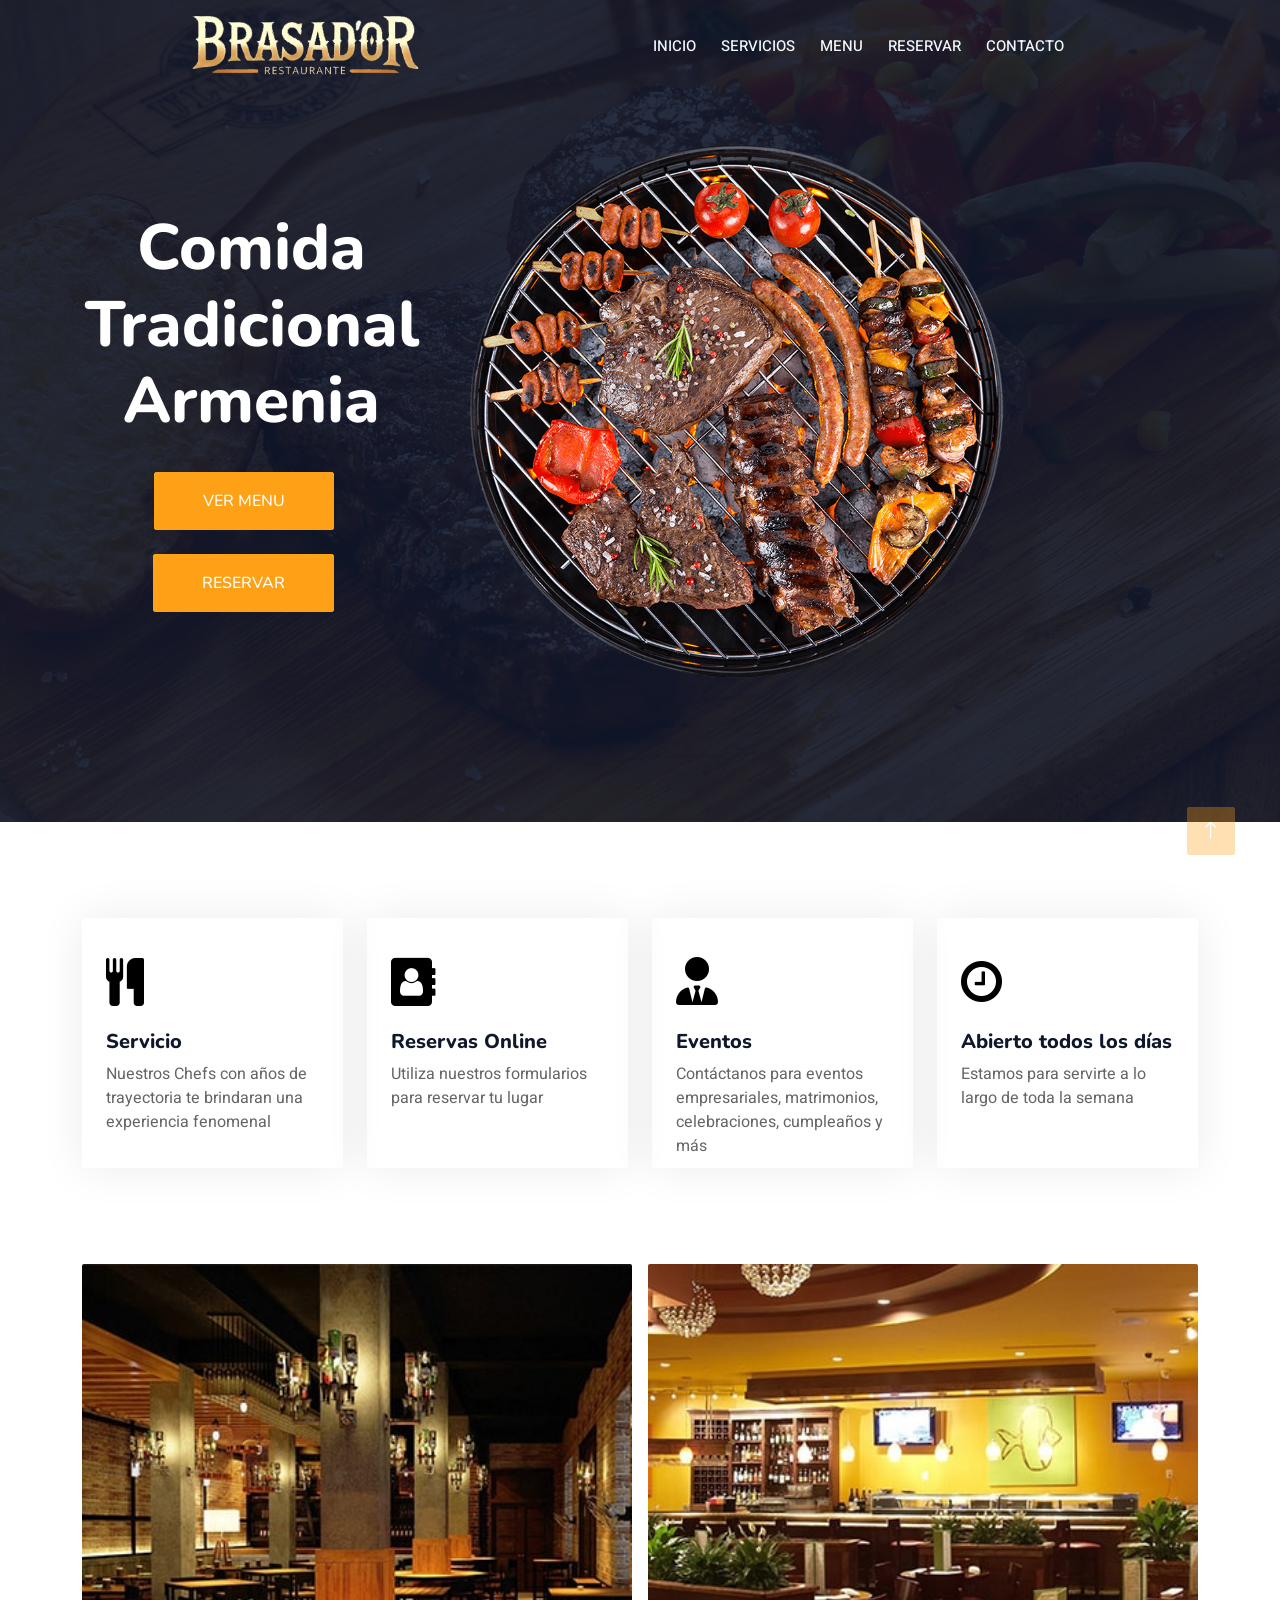
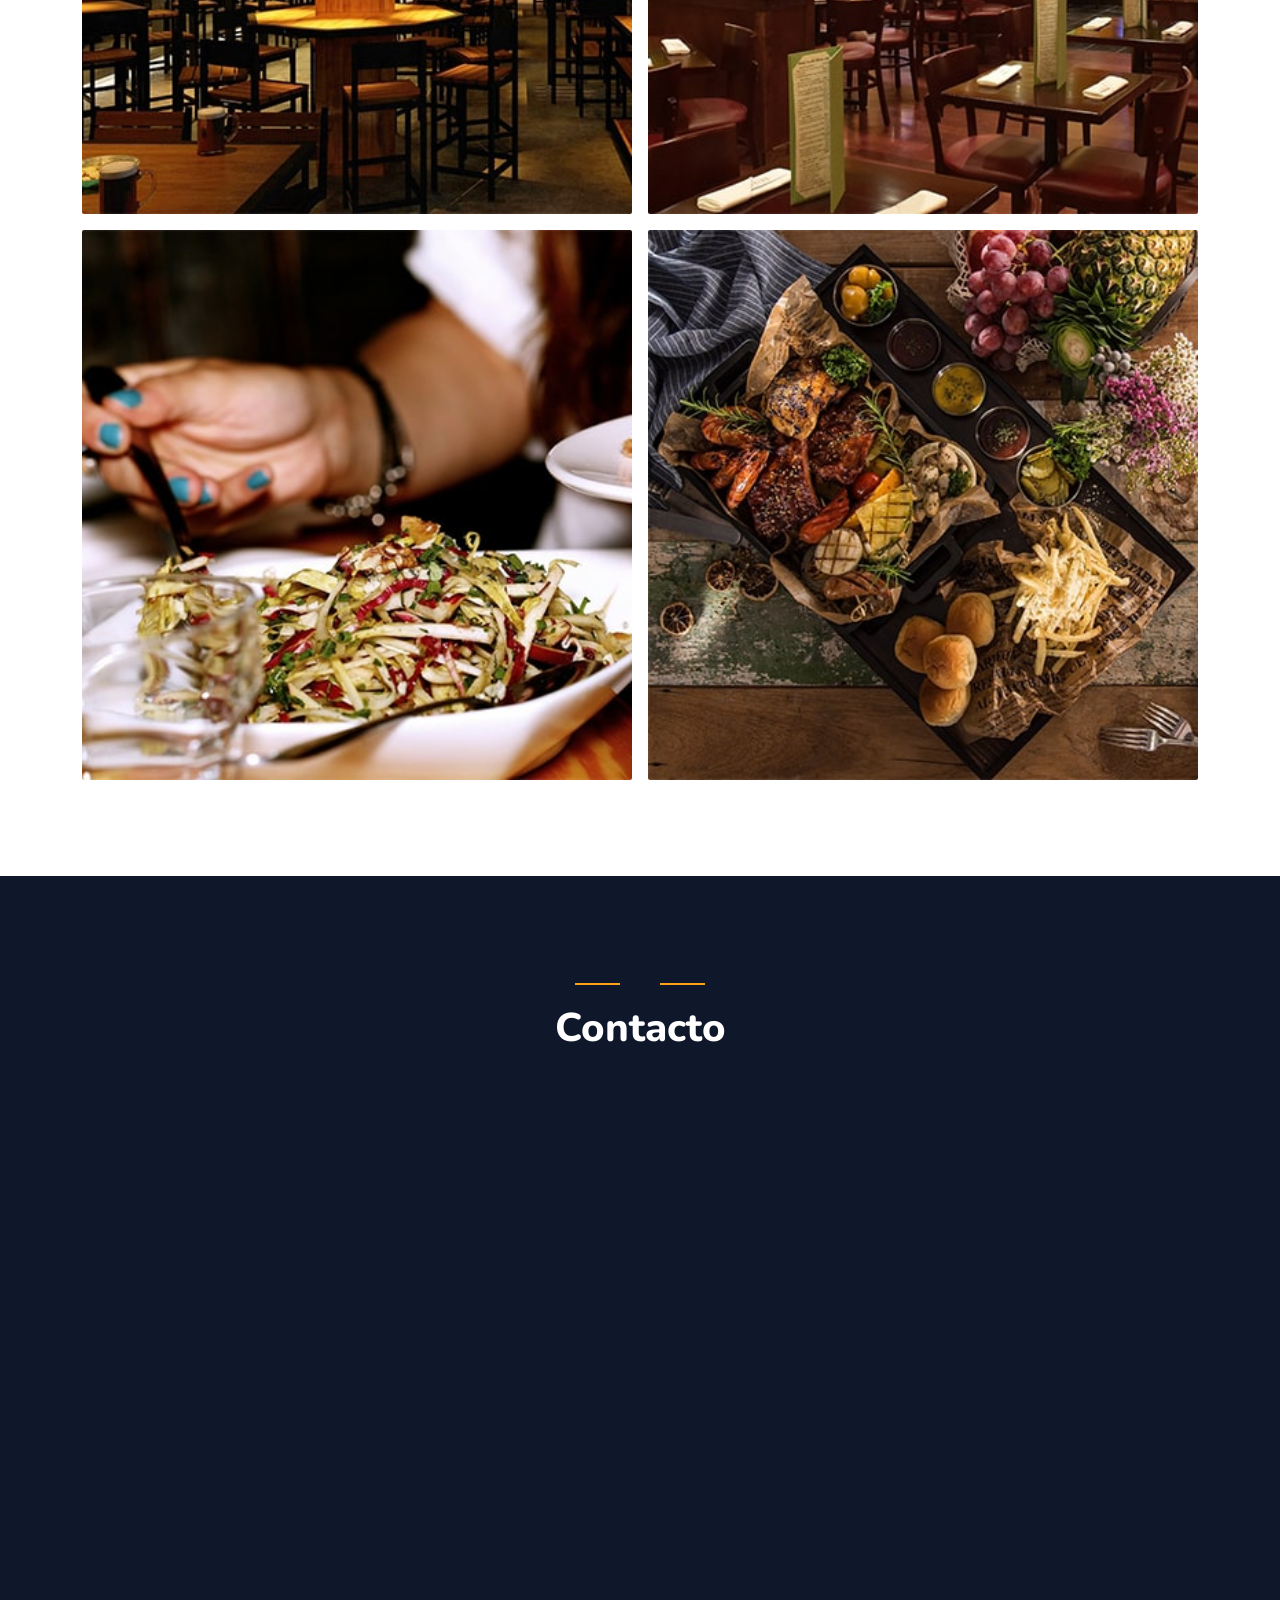
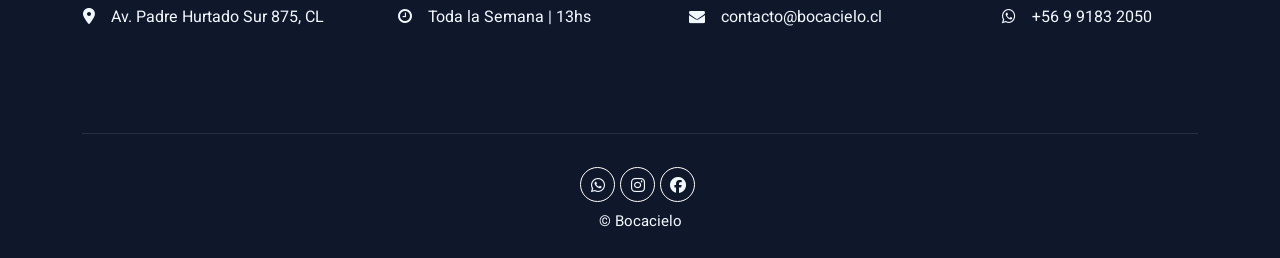
==== index.html @ 7948d5fb "Initial project" ====
<!DOCTYPE html>
<html lang="en">

<head>
    <meta charset="utf-8">
    <title>Bocacielo</title>
    <meta content="width=device-width, initial-scale=1.0" name="viewport">
    <meta content="" name="keywords">
    <meta content="" name="description">

    <!-- Favicon -->
    <link href="img/favicon.ico" rel="icon">

    <!-- Google Web Fonts -->
    <link rel="preconnect" href="https://fonts.googleapis.com">
    <link rel="preconnect" href="https://fonts.gstatic.com" crossorigin>
    <link href="https://fonts.googleapis.com/css2?family=Heebo:wght@400;500;600&family=Nunito:wght@600;700;800&family=Pacifico&display=swap" rel="stylesheet">

    <!-- Icon Font Stylesheet -->
    <link href="https://cdnjs.cloudflare.com/ajax/libs/font-awesome/6.6.0/css/all.min.css" rel="stylesheet">
    <link rel="stylesheet" href="./css/font-awesome.min.css">
    <link href="https://cdn.jsdelivr.net/npm/bootstrap-icons@1.4.1/font/bootstrap-icons.css" rel="stylesheet">

    <!-- Libraries Stylesheet -->
    <link href="lib/animate/animate.min.css" rel="stylesheet">
    <link href="lib/owlcarousel/assets/owl.carousel.min.css" rel="stylesheet">
    <link href="lib/tempusdominus/css/tempusdominus-bootstrap-4.min.css" rel="stylesheet" />

    <!-- Customized Bootstrap Stylesheet -->
    <link href="css/bootstrap.min.css" rel="stylesheet">

    <!-- Template Stylesheet -->
    <link href="css/style.css" rel="stylesheet">
</head>

<body>
    
    <div class="bg-white p-0">
        <!-- Spinner Start -->
        <div id="spinner" class="show bg-white position-fixed translate-middle w-100 vh-100 top-50 start-50 d-flex align-items-center justify-content-center">
            <div class="spinner-border text-primary" style="width: 3rem; height: 3rem;" role="status">
                <span class="sr-only">Loading...</span>
            </div>
        </div>

        <!--  -->
        <!-- Navbar & Hero Start -->
        <div class="position-relative p-0">

            
            <span style="opacity: 0.5; position: absolute; left: 0px; top: 0px; z-index: 0; height: 100%; width: 100%; z-index: 0">
                <video controls autoplay loop muted width="100%" height="100%" style=" object-fit: cover;">
                    <source src="img/capture.webm" type="video/webm">
                </video>
            </span>
            <nav style="padding-left: 15% !important; padding-right: 15% !important;"
            class="navbar navbar-expand-lg navbar-dark bg-dark px-4 px-lg-5 py-3 py-lg-0">
                <a href="" class="navbar-brand p-0">
                    <img style="margin-top:0px" src="img/logo_new.png" alt="Logo">
                    <!--<h2 class="text-primary" style="display: inline; padding-top: 5px;"><i class="fa fa-utensils me-3"></i>Bocacielo</h2>-->
                </a>
                <button class="navbar-toggler" type="button" data-bs-toggle="collapse" data-bs-target="#navbarCollapse">
                    <span class="fa fa-bars"></span>
                </button>
                <div class="collapse navbar-collapse" id="navbarCollapse">
                    <div class="navbar-nav ms-auto py-0 pe-4">
                        <a href="#home" class="nav-item nav-link">Inicio</a>
                        <a href="#services" class="nav-item nav-link">Servicios</a>
                        <a target="_blank" href="https://smartmenu.agorapos.com/?id=qrqw7jt8#/" class="nav-item nav-link">Menu</a>
                        <!--<a href="#reserve" class="nav-item nav-link">Reservar</a>-->
                        <a href="#" class="nav-item nav-link">Reservar</a>
                        <a href="#contact" class="nav-item nav-link">Contacto</a>
                    </div>
                    <!--<a href="" class="btn btn-primary py-2 px-4">Reservar</a>-->
                </div>
            </nav>
            
        <!-- Spinner End -->
            <div class="py-5 bg-dark hero-header mb-5" id="home" style=" z-index: 0;">
                <div class="container my-5 py-5">
                    <div class="row align-items-center g-5">
                        <div class="col-xm-3 col-lg-4 text-center text-xm-start">
                            <h1 style="text-align: center;" class="display-3 text-white animated slideInLeft">Comida<br>Tradicional<br>Armenia</h1>
                            <br>
                            <span style="position: relative;">
                                <span class="separator-buttons">
                                    <a target="_blank" href="https://smartmenu.agorapos.com/?id=qrqw7jt8#/" class="btn btn-primary py-sm-3 px-sm-5 me-3 animated slideInLeft">Ver Menu</a>
                                </span>
                                <br> <br>
                                <span>
                                    <!--<a href="#reserve" class="btn btn-primary py-sm-3 px-sm-5 me-3 animated slideInLeft">Reservar</a>-->
                                    <a href="#" class="btn btn-primary py-sm-3 px-sm-5 me-3 animated slideInLeft">Reservar</a>
                                </span>
                            </span>
                        </div>
                        <div class="col-lg-6 text-center text-lg-end overflow-hidden">
                            <img class="img-fluid" src="img/hero.png" alt="">
                        </div>
                    </div>
                </div>
            </div>
            
        </div>

        

        <!-- Navbar & Hero End -->


        <!-- Service Start -->
        <div class="py-5" id="services">
            <div class="container">
                <div class="row g-4">
                    <div class="col-lg-3 col-sm-6 wow fadeInUp" data-wow-delay="0.1s">
                        <div class="service-item rounded pt-3">
                            <div class="p-4">
                                <i class="fa fa-3x fa-cutlery text-primary mb-4 fa-color-black"></i>
                                <h5>Servicio</h5>
                                <p>Nuestros Chefs con años de trayectoria te brindaran una experiencia fenomenal</p>
                            </div>
                        </div>
                    </div>
                    <div class="col-lg-3 col-sm-6 wow fadeInUp" data-wow-delay="0.3s">
                        <div class="service-item rounded pt-3">
                            <div class="p-4">
                                <i class="fa fa-3x fa-address-book text-primary mb-4 fa-color-black"></i>
                                <h5>Reservas Online</h5>
                                <p>Utiliza nuestros formularios para reservar tu lugar</p>
                            </div>
                        </div>
                    </div>
                    <div class="col-lg-3 col-sm-6 wow fadeInUp" data-wow-delay="0.5s">
                        <div class="service-item rounded pt-3">
                            <div class="p-4">
                                <i class="fa fa-3x fa-user-tie text-primary mb-4 fa-color-black"></i>
                                <h5>Eventos</h5>
                                <p>Contáctanos para eventos empresariales, matrimonios, celebraciones, cumpleaños y más</p>
                            </div>
                        </div>
                    </div>
                    <div class="col-lg-3 col-sm-6 wow fadeInUp" data-wow-delay="0.7s">
                        <div class="service-item rounded pt-3">
                            <div class="p-4">
                                <i class="fa fa-3x fa-clock-o text-primary mb-4 fa-color-black"></i>
                                <h5>Abierto todos los días</h5>
                                <p>Estamos para servirte a lo largo de toda la semana</p>
                            </div>
                        </div>
                    </div>
                </div>
            </div>
        </div>
        <!-- Service End -->


        <!-- About Start -->
        <div class="py-5">
            <div class="container">
                <div class="row g-5 align-items-center">
                    <div class="col-lg-12">
                        <div class="row g-3">
                            <div class="col-6 text-start">
                                <img class="img-fluid rounded w-100 wow zoomIn" data-wow-delay="0.1s" src="img/about-1.jpg">
                            </div>
                            <div class="col-6 text-start">
                                <img class="img-fluid rounded w-100 wow zoomIn" data-wow-delay="0.3s" src="img/about-2.jpg">
                            </div>
                            <div class="col-6 text-end">
                                <img class="img-fluid rounded w-100 wow zoomIn" data-wow-delay="0.5s" src="img/about-3.jpg">
                            </div>
                            <div class="col-6 text-end">
                                <img class="img-fluid rounded w-100 wow zoomIn" data-wow-delay="0.7s" src="img/about-4.jpg">
                            </div>
                        </div>
                    </div>
                    
                </div>
            </div>
        </div>
        <!-- About End -->

        <!-- Reservation Start -->
    <!--<section id="reserve" class="menu section-bg pt-5">
      <div class="container aos-init aos-animate" data-aos="fade-up">
        <div class="text-center wow fadeInUp" data-wow-delay="0.1s">
            <h5 class="section-title ff-secondary text-center text-primary fw-normal">&#8287;&#8287;&#8287;&#8287;&#8287;</h5>
            <h1 class="mb-5">Reservar</h1>
        </div>

        <div class="row aos-init aos-animate" data-aos="fade-up" data-aos-delay="100">
          <div class="col-lg-12 d-flex justify-content-center" style=" font-size: 100px">
            <iframe src="https://reservate.cl/reservation/restaurant/bocacielo" width="1000" height="450" frameborder="0"></iframe>
          </div>
        </div>
      </div>
    </section>-->

        <div class="modal fade" id="videoModal" tabindex="-1" aria-labelledby="exampleModalLabel" aria-hidden="true">
            <div class="modal-dialog">
                <div class="modal-content rounded-0">
                    <div class="modal-header">
                        <h5 class="modal-title" id="exampleModalLabel">Youtube Video</h5>
                        <button type="button" class="btn-close" data-bs-dismiss="modal" aria-label="Close"></button>
                    </div>
                    <div class="modal-body">
                        <!-- 16:9 aspect ratio -->
                        <div class="ratio ratio-16x9">
                            <iframe class="embed-responsive-item" src="" id="video" allowfullscreen allowscriptaccess="always"
                                allow="autoplay"></iframe>
                        </div>
                    </div>
                </div>
            </div>
        </div>
        <!-- Reservation Start -->

        <!-- Footer Start -->
        <div class="container-fluid bg-dark text-light footer pt-5 mt-5 wow fadeIn" data-wow-delay="0.1s">
            <div class="container py-5" id="contact">
                <div class="text-center wow fadeInUp" data-wow-delay="0.1s">
                    <h5 class="section-title ff-secondary text-center text-primary fw-normal">&#8287;&#8287;&#8287;&#8287;&#8287;</h5>
                    <h1 class="mb-5" style="color: white">Contacto</h1>
                </div>

                <iframe src="https://www.google.com/maps/embed?pb=!1m18!1m12!1m3!1d3330.2959628682856!2d-70.54283648775616!3d-33.41552747329249!2m3!1f0!2f0!3f0!3m2!1i1024!2i768!4f13.1!3m3!1m2!1s0x9662ce904ff8c703%3A0x4f5f0b0c83220804!2sAv.%20Padre%20Hurtado%20Sur%20875%2C%207571626%20Las%20Condes%2C%20Regi%C3%B3n%20Metropolitana%2C%20Chile!5e0!3m2!1ses-419!2sar!4v1721876546424!5m2!1ses-419!2sar" width="100%" height="450" style="border:0;" allowfullscreen="" loading="lazy" referrerpolicy="no-referrer-when-downgrade"></iframe>
        
                <div class="pt-5">
                    <div class="row g-5">
                        <div class="col-lg-3 col-md-6 center-sm">
                            <p class="mb-2"><i class="fa fa-map-marker-alt me-3"></i>Av. Padre Hurtado Sur 875, CL</p>
                        </div>
                        <div class="col-lg-3 col-md-6 center-sm">
                            <p class="mb-2"><i class="fa fa-clock-o me-3"></i>Toda la Semana | 13hs</p>
                        </div>
                        <div class="col-lg-3 col-md-6 center-sm">
                            <p class="mb-2"><i class="fa fa-envelope me-3"></i>contacto@bocacielo.cl</p>
                        </div>
                        <div class="col-lg-3 col-md-6 center-sm">
                            <a class="whatsapp-link" target="_blank" href="https://wa.me/56991832050" style="all: unset;">
                                <p class="mb-2"><i class="fa fa-whatsapp me-3"></i>+56 9 9183 2050</p>
                            </a>
                        </div>
                    </div>
                </div>
            </div>
            <div class="container pt-5">
                <div class="copyright">
                    <div class="row">
                        
                        <div class="d-flex pt-2" style="justify-content: center; align-items: center;">
                            <a target="_blank" class="btn btn-outline-light btn-social" href="https://wa.me/56991832050"><i class="fab fa-whatsapp"></i></a>
                            <a target="_blank" class="btn btn-outline-light btn-social" href="https://www.instagram.com/bocacielo"><i class="fab fa-instagram"></i></a>
                            <a target="_blank" class="btn btn-outline-light btn-social" href="https://www.facebook.com/Bocacielo/"><i class="fab fa-facebook-f"></i></a>
                        </div>
                        <div class="d-flex pt-2" style="justify-content: center; align-items: center;">&copy; Bocacielo</div>
                    </div>
                </div>
            </div>
        </div>
        <!-- Footer End -->


        <!-- Back to Top -->
        <a href="#home" class="btn btn-lg btn-primary btn-lg-square back-to-top"><i class="bi bi-arrow-up"></i></a>
    </div>

    <!-- JavaScript Libraries -->
    <script src="https://code.jquery.com/jquery-3.4.1.min.js"></script>
    <script src="https://cdn.jsdelivr.net/npm/bootstrap@5.0.0/dist/js/bootstrap.bundle.min.js"></script>
    <script src="lib/wow/wow.min.js"></script>
    <script src="lib/easing/easing.min.js"></script>
    <script src="lib/waypoints/waypoints.min.js"></script>
    <script src="lib/counterup/counterup.min.js"></script>
    <script src="lib/owlcarousel/owl.carousel.min.js"></script>
    <script src="lib/tempusdominus/js/moment.min.js"></script>
    <script src="lib/tempusdominus/js/moment-timezone.min.js"></script>
    <script src="lib/tempusdominus/js/tempusdominus-bootstrap-4.min.js"></script>

    <!-- Template Javascript -->
    <script src="js/main.js"></script>
</body>

</html>
---- css/style.css ----
/********** Template CSS **********/
:root {
    --primary: #FEA116;
    --light: #F1F8FF;
    --dark: #0F172B;
}
.text-primary { 
    color: white !important
  }

.ff-secondary {
    font-family: 'Pacifico', cursive;
}


.fw-medium {
    font-weight: 600 !important;
}

.fw-semi-bold {
    font-weight: 700 !important;
}

.back-to-top {
    position: fixed;
    display: none;
    right: 45px;
    bottom: 45px;
    z-index: 99;
}


/*** Spinner ***/
#spinner {
    opacity: 0;
    visibility: hidden;
    transition: opacity .5s ease-out, visibility 0s linear .5s;
    z-index: 99999;
}

#spinner.show {
    transition: opacity .5s ease-out, visibility 0s linear 0s;
    visibility: visible;
    opacity: 1;
}


/*** Button ***/
.btn {
    font-family: 'Nunito', sans-serif;
    font-weight: 500;
    text-transform: uppercase;
    transition: .5s;
}

.btn.btn-primary,
.btn.btn-secondary {
    color: #FFFFFF;
}

.btn-square {
    width: 38px;
    height: 38px;
}

.btn-sm-square {
    width: 32px;
    height: 32px;
}

.btn-lg-square {
    width: 48px;
    height: 48px;
}

.btn-square,
.btn-sm-square,
.btn-lg-square {
    padding: 0;
    display: flex;
    align-items: center;
    justify-content: center;
    font-weight: normal;
    border-radius: 2px;
}


/*** Navbar ***/
.navbar-dark .navbar-nav .nav-link {
    position: relative;
    margin-left: 25px;
    padding: 35px 0;
    font-size: 15px;
    color: var(--light) !important;
    text-transform: uppercase;
    font-weight: 500;
    outline: none;
    transition: .5s;
}

.sticky-top.navbar-dark .navbar-nav .nav-link {
    padding: 20px 0;
}

.navbar-dark .navbar-nav .nav-link:hover,
.navbar-dark .navbar-nav .nav-link.active {
    color: var(--primary) !important;
}

.navbar-dark .navbar-brand img {
    max-height: 60px;
    transition: .5s;
}

.sticky-top.navbar-dark .navbar-brand img {
    max-height: 45px;
}

@media (max-width: 991.98px) {
    .sticky-top.navbar-dark {
        position: relative;
    }

    .navbar-dark .navbar-collapse {
        margin-top: 15px;
        border-top: 1px solid rgba(255, 255, 255, .1)
    }

    .navbar-dark .navbar-nav .nav-link,
    .sticky-top.navbar-dark .navbar-nav .nav-link {
        padding: 10px 0;
        margin-left: 0;
    }

    .navbar-dark .navbar-brand img {
        max-height: 45px;
    }
}

@media (min-width: 992px) {
    .navbar-dark {
        position: absolute;
        width: 100%;
        top: 0;
        left: 0;
        z-index: 999;
        background: transparent !important;
    }
    
    .sticky-top.navbar-dark {
        position: fixed;
        background: var(--dark) !important;
    }
}


/*** Hero Header ***/
.hero-header {
    background: linear-gradient(rgba(15, 23, 43, .9), rgba(15, 23, 43, .9)), url(../img/bg-hero.jpg);
    background-position: center center;
    background-repeat: no-repeat;
    background-size: cover;
}

.hero-header img {
    animation: imgRotate 50s linear infinite;
}

@keyframes imgRotate { 
    100% { 
        transform: rotate(360deg); 
    } 
}

.breadcrumb-item + .breadcrumb-item::before {
    color: rgba(255, 255, 255, .5);
}


/*** Section Title ***/
.section-title {
    position: relative;
    display: inline-block;
}

.section-title::before {
    position: absolute;
    content: "";
    width: 45px;
    height: 2px;
    top: 50%;
    left: -55px;
    margin-top: -1px;
    background: var(--primary);
}

.section-title::after {
    position: absolute;
    content: "";
    width: 45px;
    height: 2px;
    top: 50%;
    right: -55px;
    margin-top: -1px;
    background: var(--primary);
}

.section-title.text-start::before,
.section-title.text-end::after {
    display: none;
}


/*** Service ***/
.service-item {
    box-shadow: 0 0 45px rgba(0, 0, 0, .08);
    transition: .5s;
    height: 250px;
}

.service-item:hover {
    background: var(--primary);
}

.service-item * {
    transition: .5s;
}

.fa-color-black
{
    color: black !important;
}

.service-item:hover * {
    color: var(--light) !important;
}

/*** Food Menu ***/
.nav-pills .nav-item .active {
    border-bottom: 2px solid var(--primary);
}


/*** Youtube Video ***/
.video {
    position: relative;
    height: 100%;
    min-height: 500px;
    background: linear-gradient(rgba(15, 23, 43, .1), rgba(15, 23, 43, .1)), url(../img/video.jpg);
    background-position: center center;
    background-repeat: no-repeat;
    background-size: cover;
}

.video .btn-play {
    position: absolute;
    z-index: 3;
    top: 50%;
    left: 50%;
    transform: translateX(-50%) translateY(-50%);
    box-sizing: content-box;
    display: block;
    width: 32px;
    height: 44px;
    border-radius: 50%;
    border: none;
    outline: none;
    padding: 18px 20px 18px 28px;
}

.video .btn-play:before {
    content: "";
    position: absolute;
    z-index: 0;
    left: 50%;
    top: 50%;
    transform: translateX(-50%) translateY(-50%);
    display: block;
    width: 100px;
    height: 100px;
    background: var(--primary);
    border-radius: 50%;
    animation: pulse-border 1500ms ease-out infinite;
}

.video .btn-play:after {
    content: "";
    position: absolute;
    z-index: 1;
    left: 50%;
    top: 50%;
    transform: translateX(-50%) translateY(-50%);
    display: block;
    width: 100px;
    height: 100px;
    background: var(--primary);
    border-radius: 50%;
    transition: all 200ms;
}

.video .btn-play img {
    position: relative;
    z-index: 3;
    max-width: 100%;
    width: auto;
    height: auto;
}

.video .btn-play span {
    display: block;
    position: relative;
    z-index: 3;
    width: 0;
    height: 0;
    border-left: 32px solid var(--dark);
    border-top: 22px solid transparent;
    border-bottom: 22px solid transparent;
}

@keyframes pulse-border {
    0% {
        transform: translateX(-50%) translateY(-50%) translateZ(0) scale(1);
        opacity: 1;
    }

    100% {
        transform: translateX(-50%) translateY(-50%) translateZ(0) scale(1.5);
        opacity: 0;
    }
}

#videoModal {
    z-index: 99999;
}

#videoModal .modal-dialog {
    position: relative;
    max-width: 800px;
    margin: 60px auto 0 auto;
}

#videoModal .modal-body {
    position: relative;
    padding: 0px;
}

#videoModal .close {
    position: absolute;
    width: 30px;
    height: 30px;
    right: 0px;
    top: -30px;
    z-index: 999;
    font-size: 30px;
    font-weight: normal;
    color: #FFFFFF;
    background: #000000;
    opacity: 1;
}


/*** Team ***/
.team-item {
    box-shadow: 0 0 45px rgba(0, 0, 0, .08);
    height: calc(100% - 38px);
    transition: .5s;
}

.team-item img {
    transition: .5s;
}

.team-item:hover img {
    transform: scale(1.1);
}

.team-item:hover {
    height: 100%;
}

.team-item .btn {
    border-radius: 38px 38px 0 0;
}


/*** Testimonial ***/
.testimonial-carousel .owl-item .testimonial-item,
.testimonial-carousel .owl-item.center .testimonial-item * {
    transition: .5s;
}

.testimonial-carousel .owl-item.center .testimonial-item {
    background: var(--primary) !important;
    border-color: var(--primary) !important;
}

.testimonial-carousel .owl-item.center .testimonial-item * {
    color: var(--light) !important;
}

.testimonial-carousel .owl-dots {
    margin-top: 24px;
    display: flex;
    align-items: flex-end;
    justify-content: center;
}

.testimonial-carousel .owl-dot {
    position: relative;
    display: inline-block;
    margin: 0 5px;
    width: 15px;
    height: 15px;
    border: 1px solid #CCCCCC;
    border-radius: 15px;
    transition: .5s;
}

.testimonial-carousel .owl-dot.active {
    background: var(--primary);
    border-color: var(--primary);
}


/*** Footer ***/
.footer .btn.btn-social {
    margin-right: 5px;
    width: 35px;
    height: 35px;
    display: flex;
    align-items: center;
    justify-content: center;
    color: var(--light);
    border: 1px solid #FFFFFF;
    border-radius: 35px;
    transition: .3s;
}

.footer .btn.btn-social:hover {
    color: var(--primary);
}

.footer .btn.btn-link {
    display: block;
    margin-bottom: 5px;
    padding: 0;
    text-align: left;
    color: #FFFFFF;
    font-size: 15px;
    font-weight: normal;
    text-transform: capitalize;
    transition: .3s;
}

.footer .btn.btn-link::before {
    position: relative;
    content: "\f105";
    font-family: "Font Awesome 5 Free";
    font-weight: 900;
    margin-right: 10px;
}

.footer .btn.btn-link:hover {
    letter-spacing: 1px;
    box-shadow: none;
}

.footer .copyright {
    padding: 25px 0;
    font-size: 15px;
    border-top: 1px solid rgba(256, 256, 256, .1);
}

.footer .copyright a {
    color: var(--light);
}

.footer .footer-menu a {
    margin-right: 15px;
    padding-right: 15px;
    border-right: 1px solid rgba(255, 255, 255, .1);
}

.footer .footer-menu a:last-child {
    margin-right: 0;
    padding-right: 0;
    border-right: none;
}
@media (min-width: 576px) { 
    .center-sm
    {
        display: flex;
        align-items: center;
        justify-content: center;
    }
}

.whatsapp-link:hover
{
    cursor: pointer !important;
}

.whatsapp-link:hover
{
    cursor: pointer !important;
}

video::-webkit-media-controls {
    display: none !important;
  }


@media (min-width: 1395px) 
{ 
    .separator-buttons
    {
        padding-bottom: 15px;
    }
}
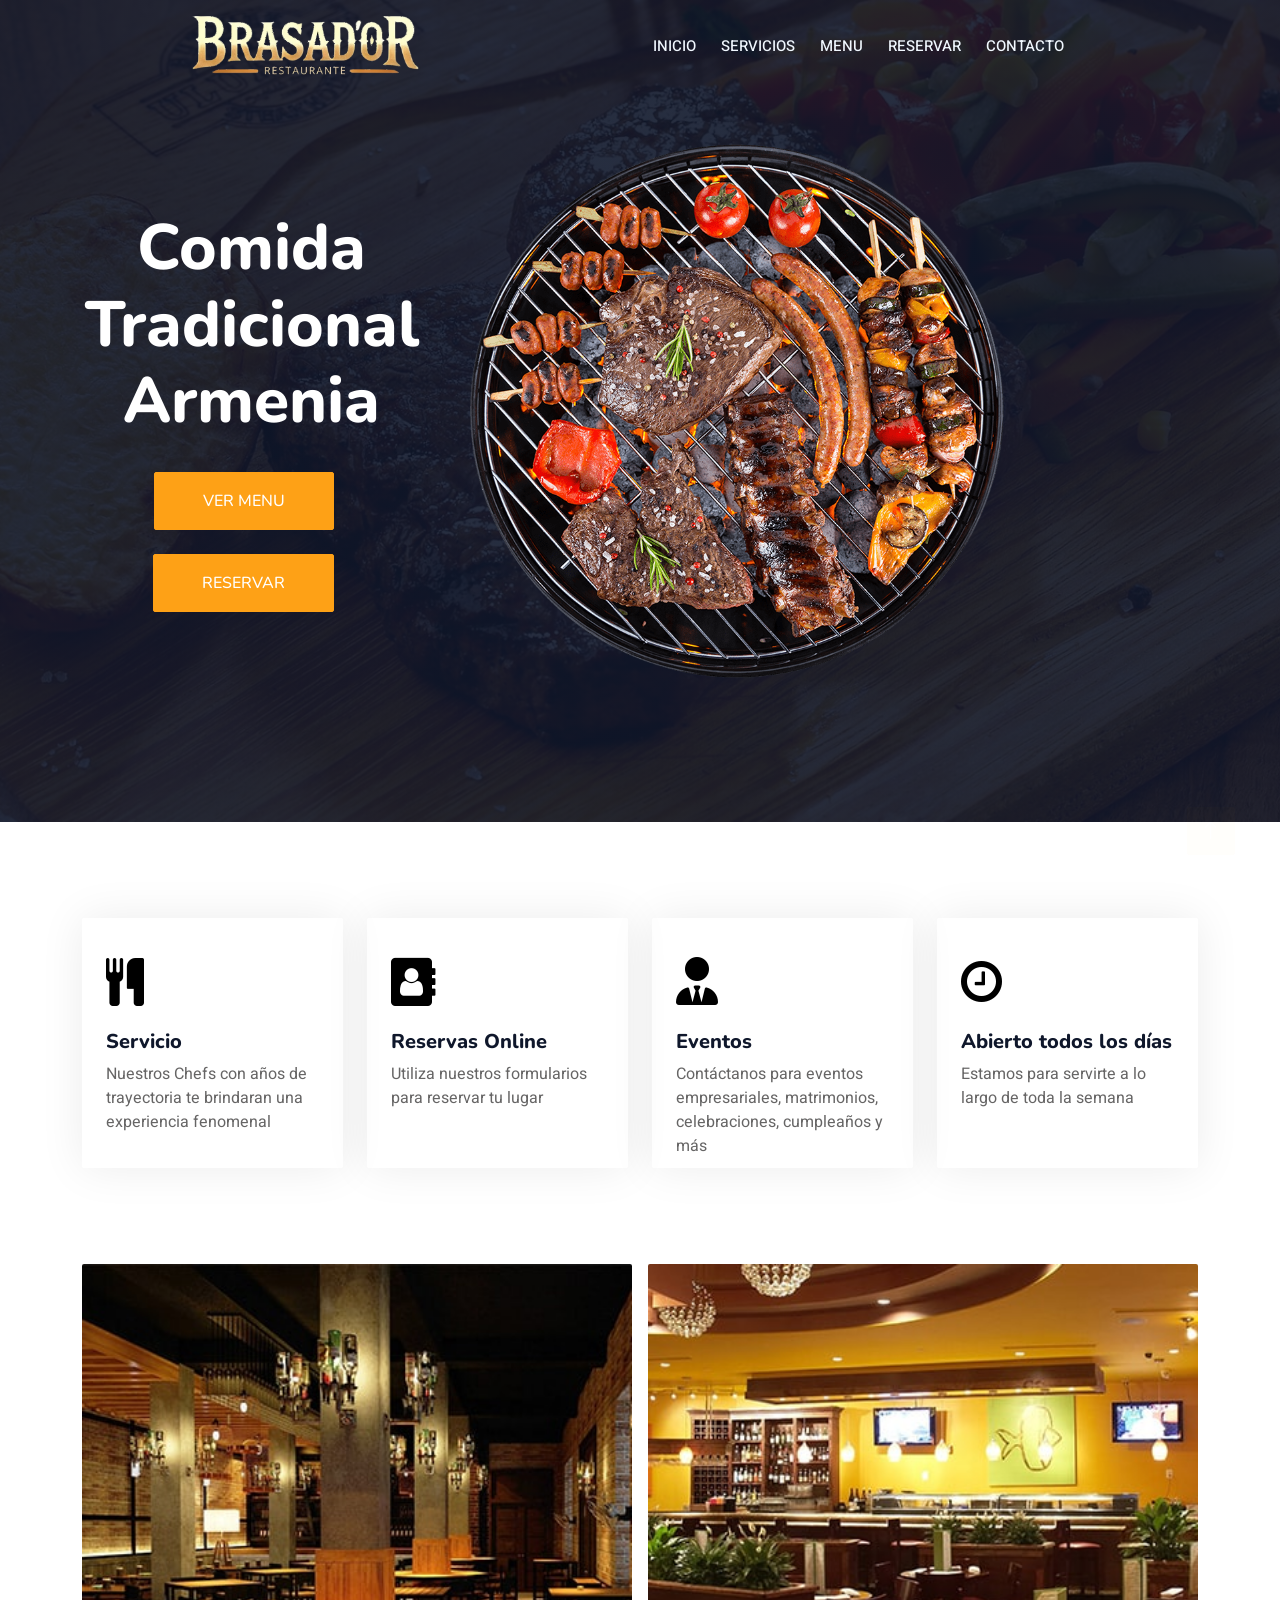
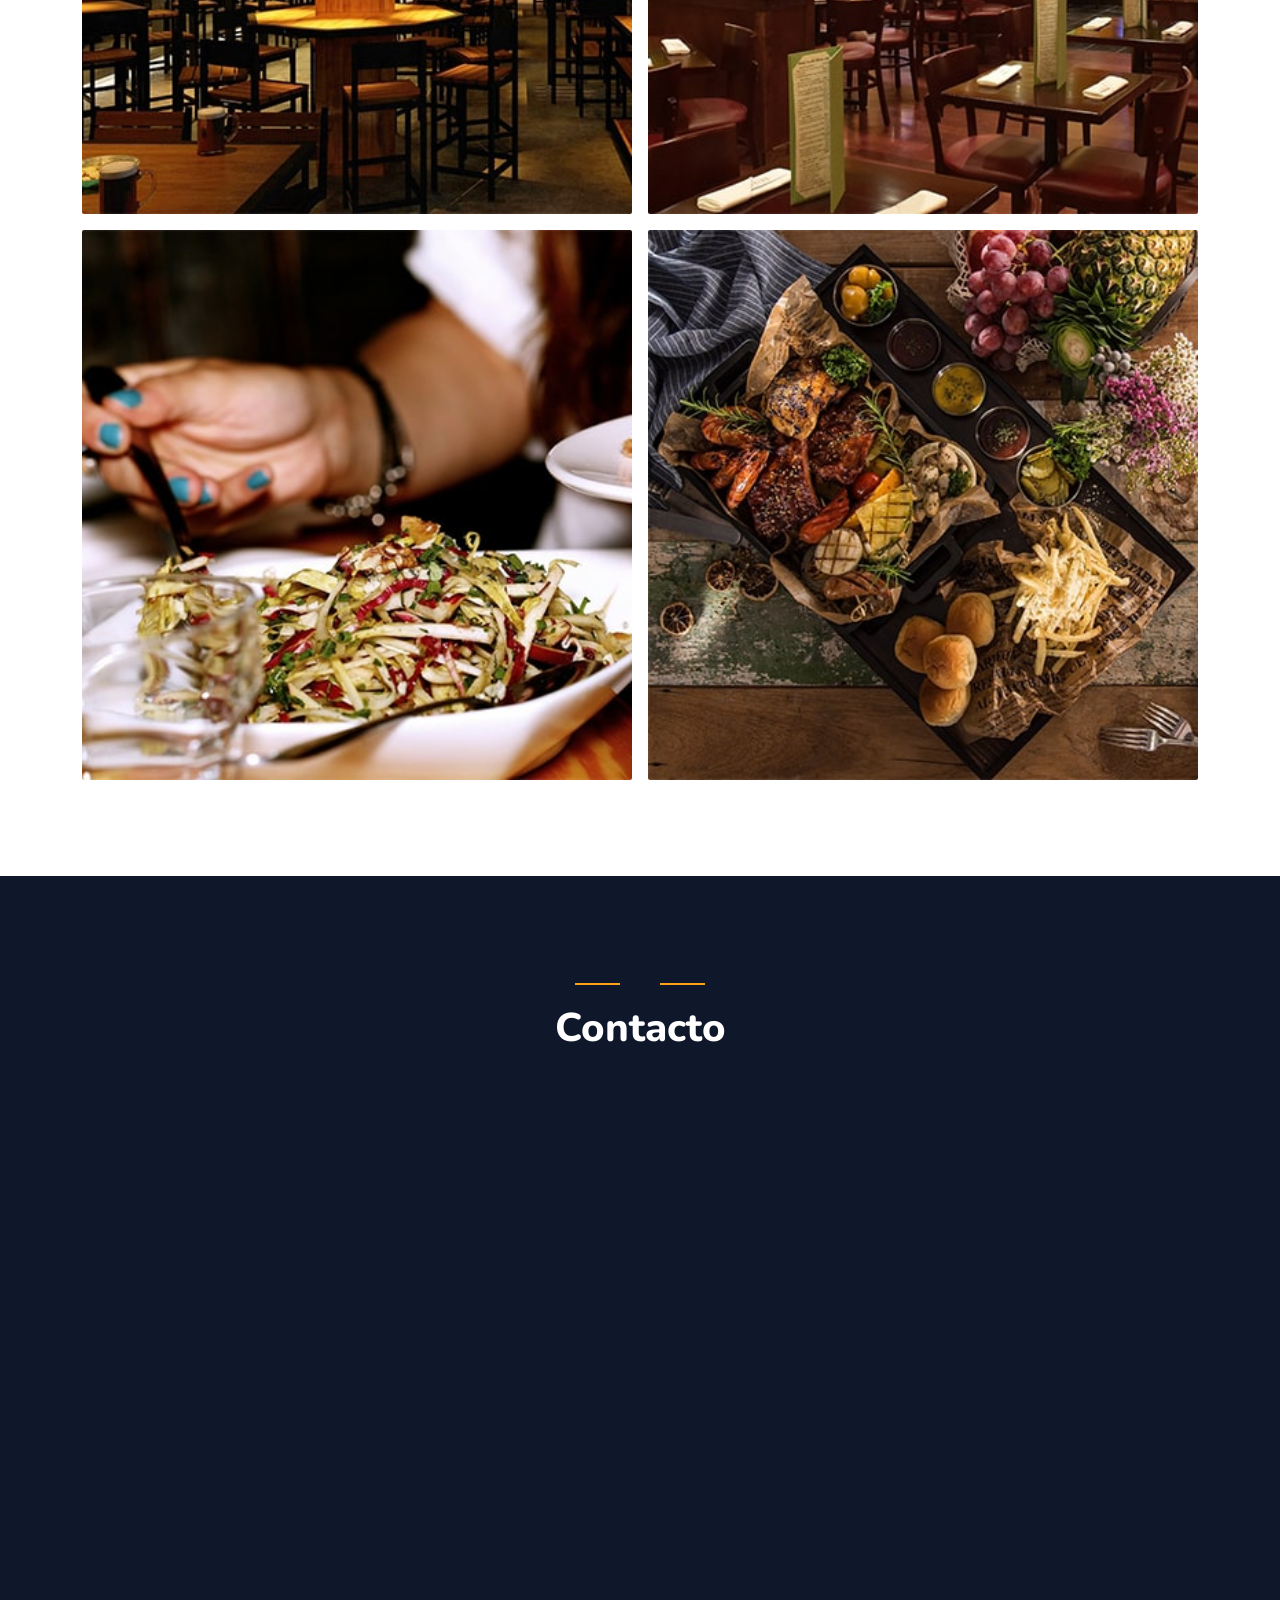
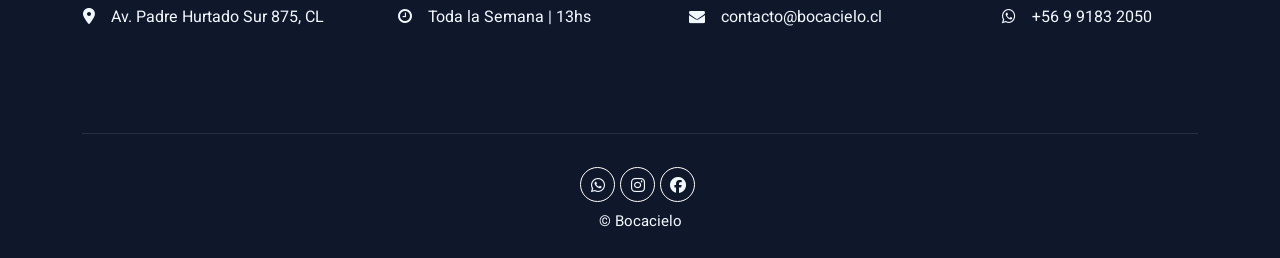
==== commit 1eaaf337: "The menu inside the site, editable online: menu.html, data/menu.json, admin panel and API; photos; R" ====
--- a/index.html
+++ b/index.html
@@ -66,7 +66,7 @@
                     <div class="navbar-nav ms-auto py-0 pe-4">
                         <a href="#home" class="nav-item nav-link">Inicio</a>
                         <a href="#services" class="nav-item nav-link">Servicios</a>
-                        <a target="_blank" href="https://smartmenu.agorapos.com/?id=qrqw7jt8#/" class="nav-item nav-link">Menu</a>
+                        <a href="menu.html" class="nav-item nav-link">Menu</a>
                         <!--<a href="#reserve" class="nav-item nav-link">Reservar</a>-->
                         <a href="#" class="nav-item nav-link">Reservar</a>
                         <a href="#contact" class="nav-item nav-link">Contacto</a>
@@ -84,7 +84,7 @@
                             <br>
                             <span style="position: relative;">
                                 <span class="separator-buttons">
-                                    <a target="_blank" href="https://smartmenu.agorapos.com/?id=qrqw7jt8#/" class="btn btn-primary py-sm-3 px-sm-5 me-3 animated slideInLeft">Ver Menu</a>
+                                    <a href="menu.html" class="btn btn-primary py-sm-3 px-sm-5 me-3 animated slideInLeft">Ver Menu</a>
                                 </span>
                                 <br> <br>
                                 <span>
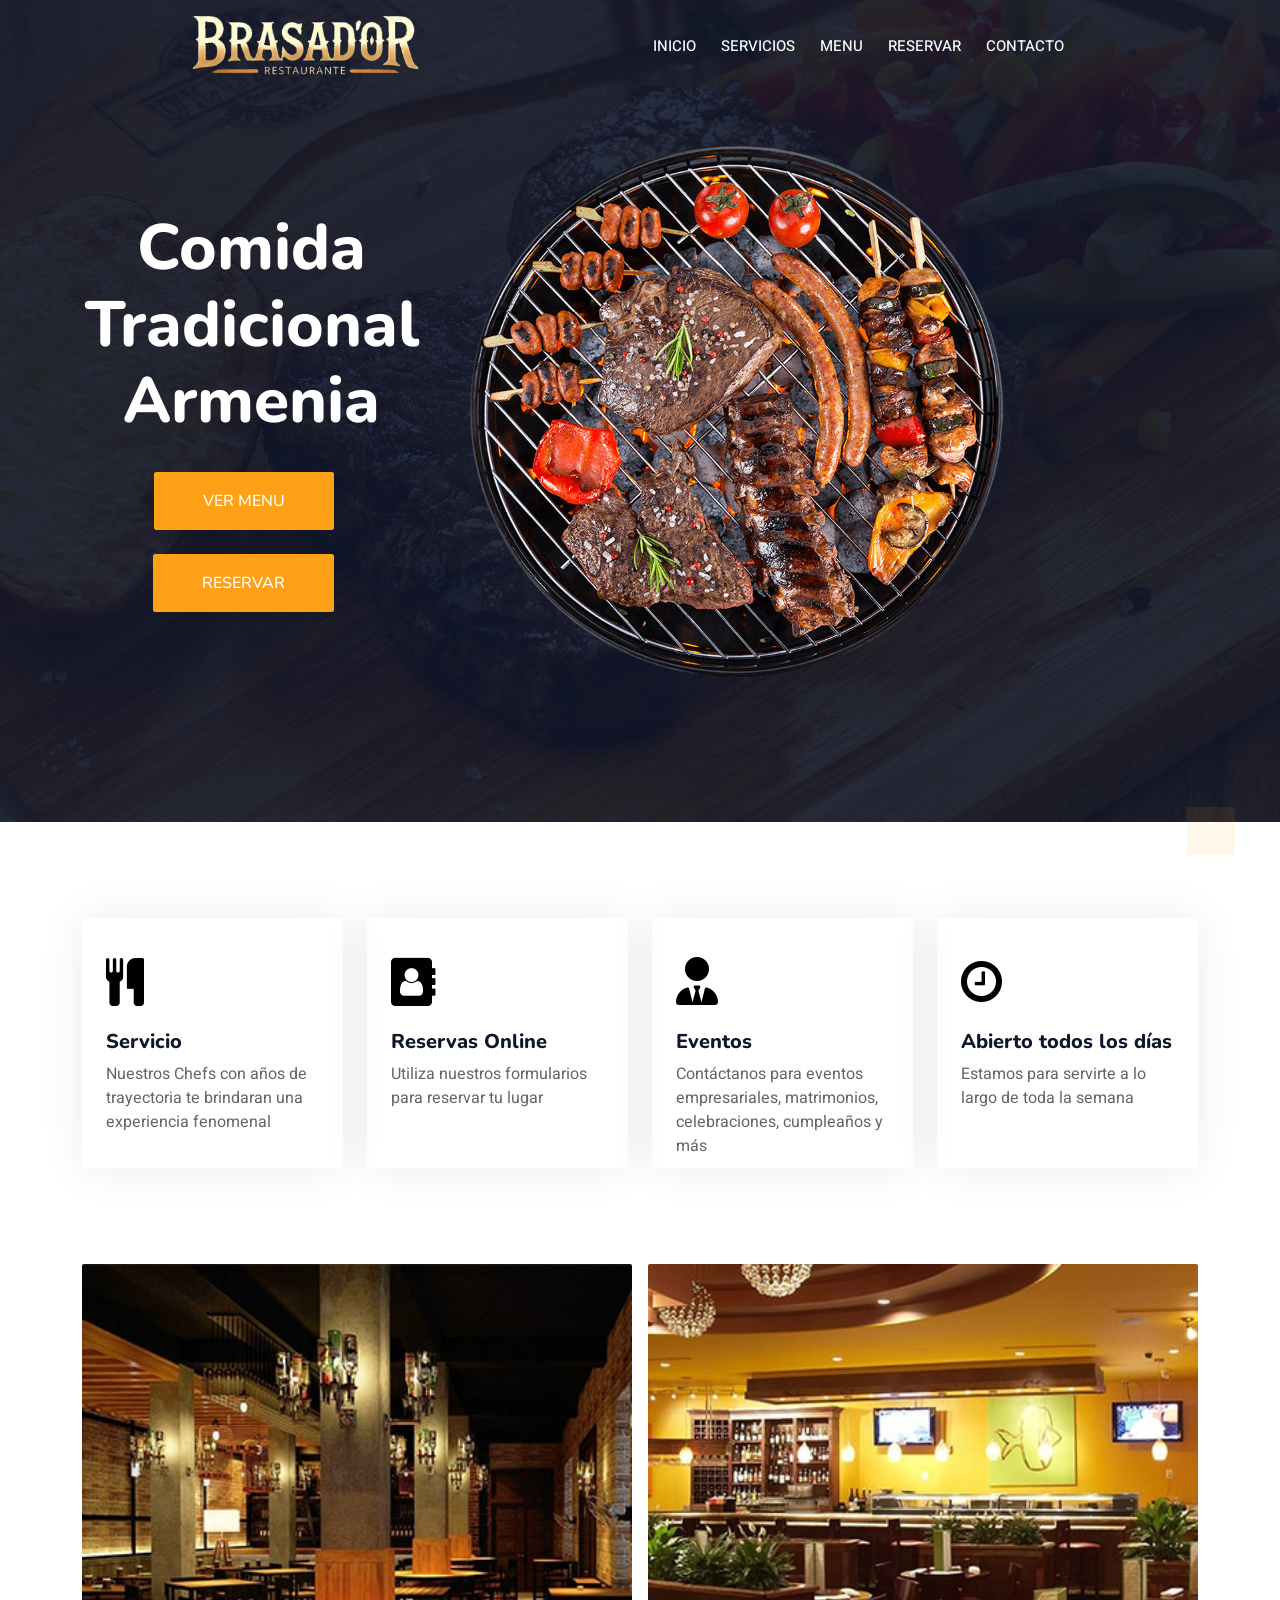
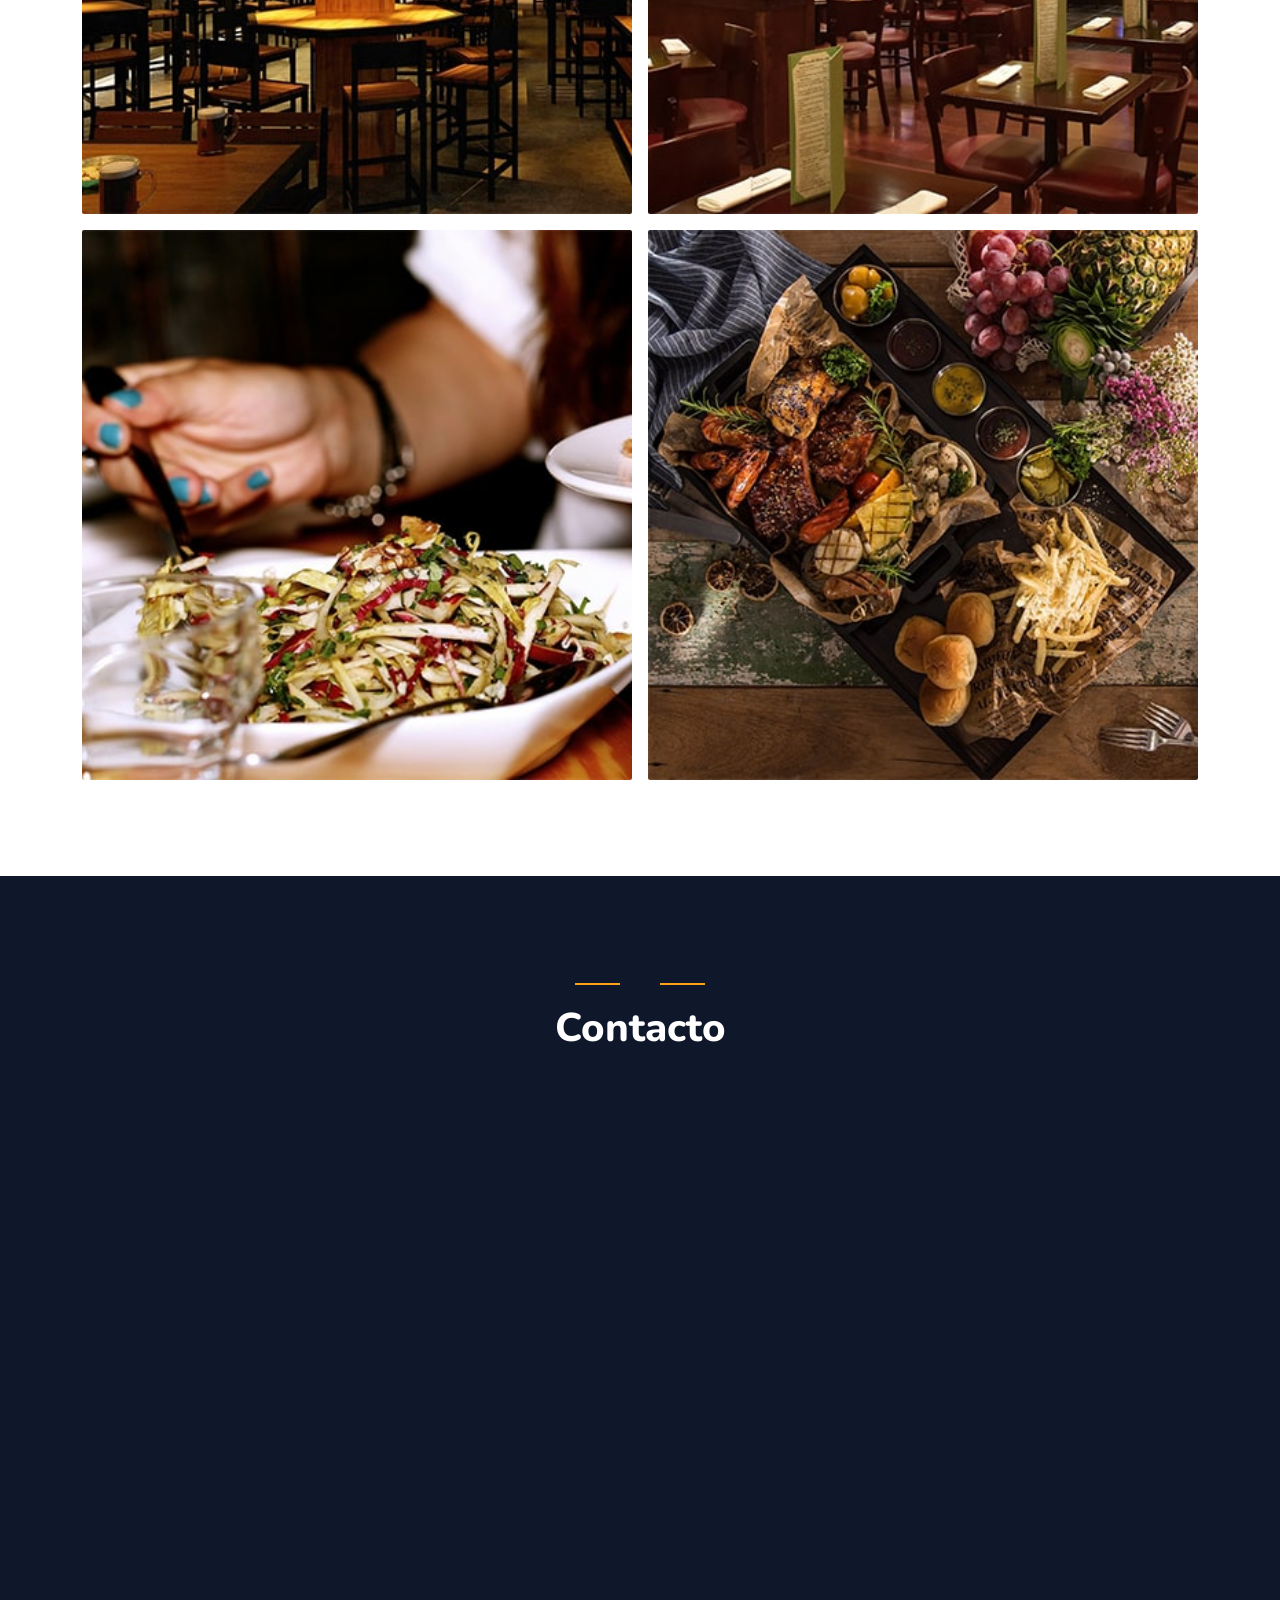
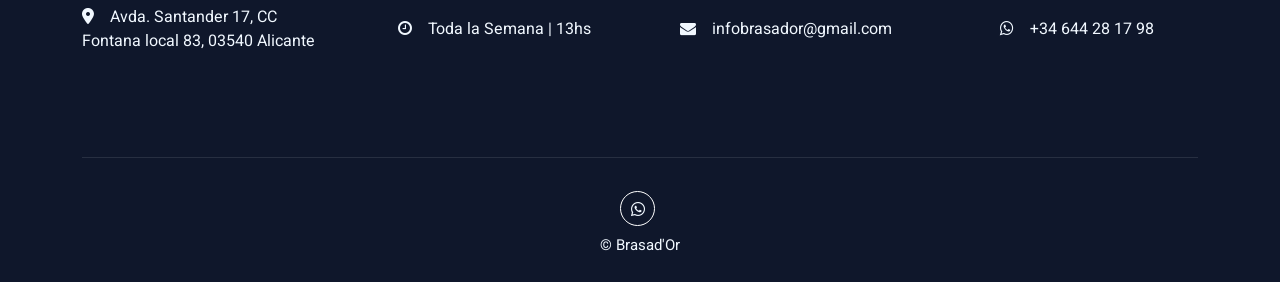
==== commit a67c3c31: "Bocacielo leftovers replaced by Brasad'Or's own details - Title, copyright, the commented booking wi" ====
--- a/index.html
+++ b/index.html
@@ -3,7 +3,7 @@
 
 <head>
     <meta charset="utf-8">
-    <title>Bocacielo</title>
+    <title>Brasad'Or - Restaurante</title>
     <meta content="width=device-width, initial-scale=1.0" name="viewport">
     <meta content="" name="keywords">
     <meta content="" name="description">
@@ -57,7 +57,7 @@
             class="navbar navbar-expand-lg navbar-dark bg-dark px-4 px-lg-5 py-3 py-lg-0">
                 <a href="" class="navbar-brand p-0">
                     <img style="margin-top:0px" src="img/logo_new.png" alt="Logo">
-                    <!--<h2 class="text-primary" style="display: inline; padding-top: 5px;"><i class="fa fa-utensils me-3"></i>Bocacielo</h2>-->
+                    <!--<h2 class="text-primary" style="display: inline; padding-top: 5px;"><i class="fa fa-utensils me-3"></i>Brasad'Or</h2>-->
                 </a>
                 <button class="navbar-toggler" type="button" data-bs-toggle="collapse" data-bs-target="#navbarCollapse">
                     <span class="fa fa-bars"></span>
@@ -189,7 +189,7 @@
 
         <div class="row aos-init aos-animate" data-aos="fade-up" data-aos-delay="100">
           <div class="col-lg-12 d-flex justify-content-center" style=" font-size: 100px">
-            <iframe src="https://reservate.cl/reservation/restaurant/bocacielo" width="1000" height="450" frameborder="0"></iframe>
+            <iframe src="https://reservate.cl/reservation/restaurant/brasador" width="1000" height="450" frameborder="0"></iframe>
           </div>
         </div>
       </div>
@@ -227,17 +227,17 @@
                 <div class="pt-5">
                     <div class="row g-5">
                         <div class="col-lg-3 col-md-6 center-sm">
-                            <p class="mb-2"><i class="fa fa-map-marker-alt me-3"></i>Av. Padre Hurtado Sur 875, CL</p>
+                            <p class="mb-2"><i class="fa fa-map-marker-alt me-3"></i>Avda. Santander 17, CC Fontana local 83, 03540 Alicante</p>
                         </div>
                         <div class="col-lg-3 col-md-6 center-sm">
                             <p class="mb-2"><i class="fa fa-clock-o me-3"></i>Toda la Semana | 13hs</p>
                         </div>
                         <div class="col-lg-3 col-md-6 center-sm">
-                            <p class="mb-2"><i class="fa fa-envelope me-3"></i>contacto@bocacielo.cl</p>
-                        </div>
-                        <div class="col-lg-3 col-md-6 center-sm">
-                            <a class="whatsapp-link" target="_blank" href="https://wa.me/56991832050" style="all: unset;">
-                                <p class="mb-2"><i class="fa fa-whatsapp me-3"></i>+56 9 9183 2050</p>
+                            <p class="mb-2"><i class="fa fa-envelope me-3"></i>infobrasador@gmail.com</p>
+                        </div>
+                        <div class="col-lg-3 col-md-6 center-sm">
+                            <a class="whatsapp-link" target="_blank" href="https://wa.me/34644281798" style="all: unset;">
+                                <p class="mb-2"><i class="fa fa-whatsapp me-3"></i>+34 644 28 17 98</p>
                             </a>
                         </div>
                     </div>
@@ -248,11 +248,9 @@
                     <div class="row">
                         
                         <div class="d-flex pt-2" style="justify-content: center; align-items: center;">
-                            <a target="_blank" class="btn btn-outline-light btn-social" href="https://wa.me/56991832050"><i class="fab fa-whatsapp"></i></a>
-                            <a target="_blank" class="btn btn-outline-light btn-social" href="https://www.instagram.com/bocacielo"><i class="fab fa-instagram"></i></a>
-                            <a target="_blank" class="btn btn-outline-light btn-social" href="https://www.facebook.com/Bocacielo/"><i class="fab fa-facebook-f"></i></a>
-                        </div>
-                        <div class="d-flex pt-2" style="justify-content: center; align-items: center;">&copy; Bocacielo</div>
+                            <a target="_blank" class="btn btn-outline-light btn-social" href="https://wa.me/34644281798"><i class="fab fa-whatsapp"></i></a>
+                        </div>
+                        <div class="d-flex pt-2" style="justify-content: center; align-items: center;">&copy; Brasad'Or</div>
                     </div>
                 </div>
             </div>
